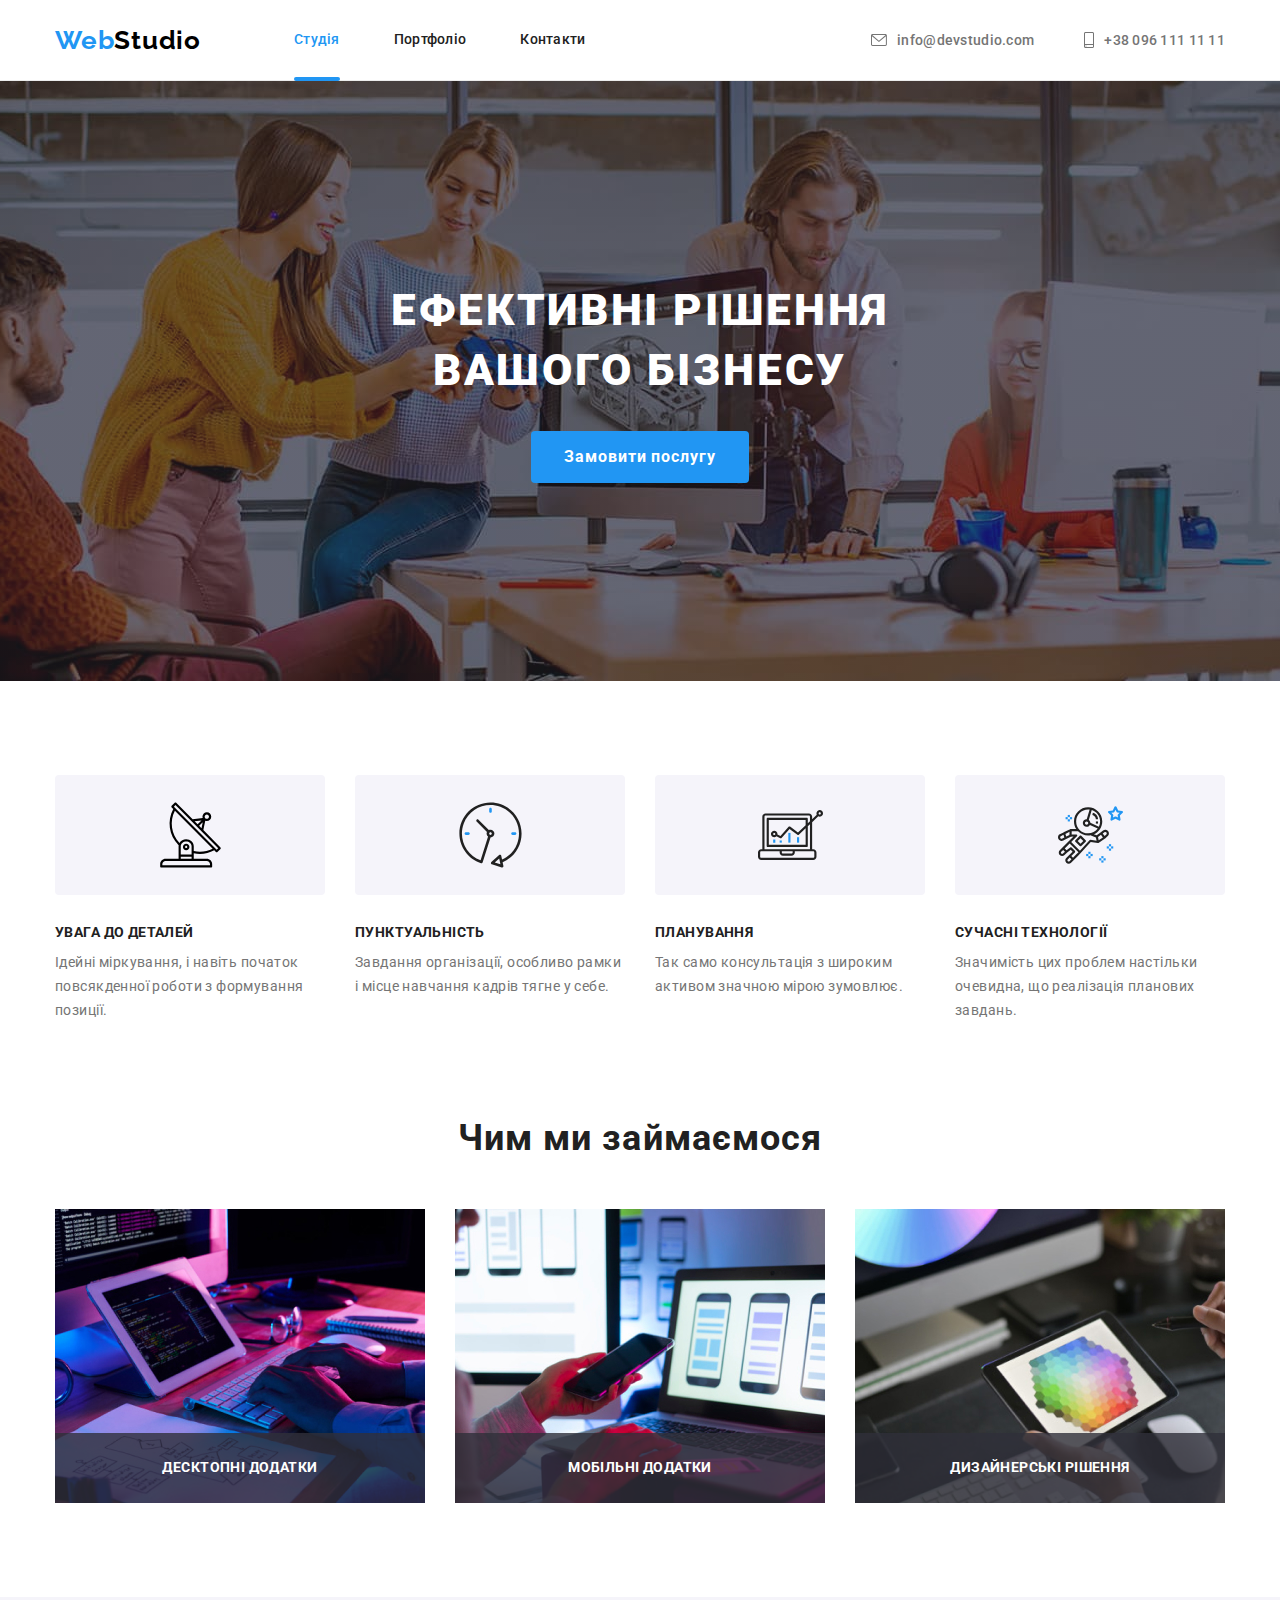
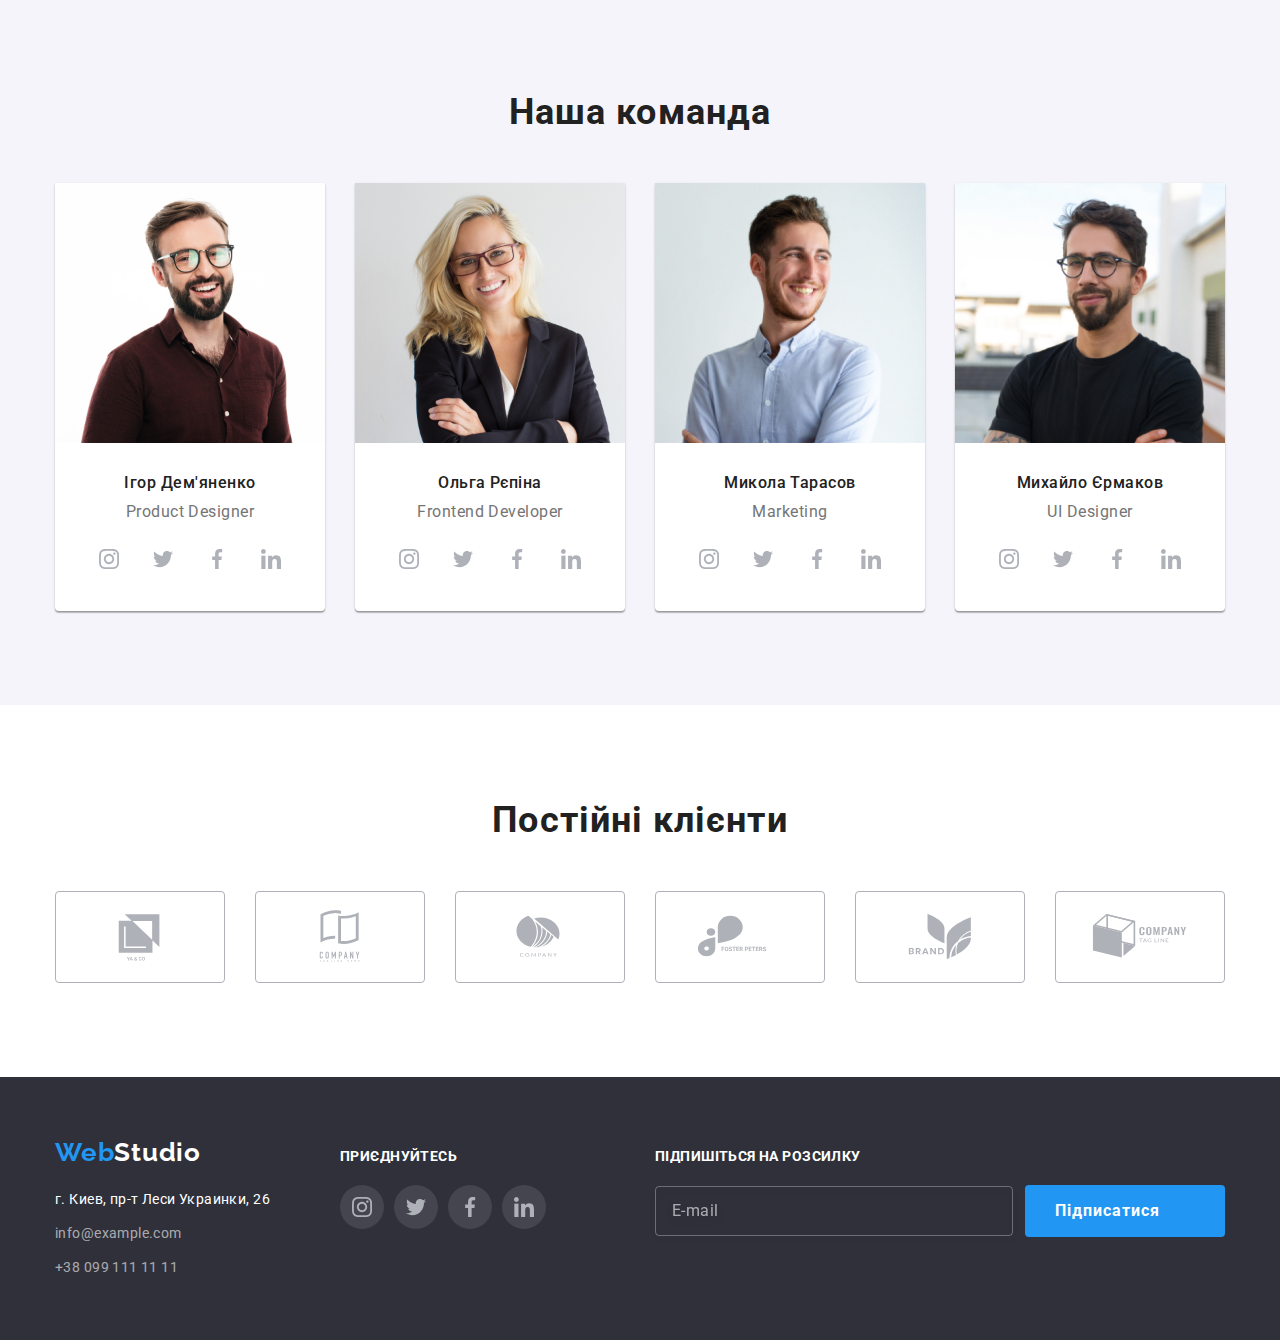
==== index.html @ 4ef209bd "full ready (maybe)" ====
<DOCKTYPE! html>
  <html lang="uk">

  <head>
    <meta charset="UTF-8" />
    <meta http-equiv="X-UA-Compatible" content="IE=edge" />
    <meta name="viewport" content="width=device-width, initial-scale=1.0" />
    <title>Web-Studio</title>
    <link rel="preconnect" href="https://fonts.googleapis.com" />
    <link rel="preconnect" href="https://fonts.gstatic.com" crossorigin />
    <link
      href="https://fonts.googleapis.com/css2?family=Raleway:wght@700&family=Roboto:wght@400;500;700;900&display=swap"
      rel="stylesheet" />
    <link rel="stylesheet"
      href="https://cdnjs.cloudflare.com/ajax/libs/modern-normalize/1.1.0/modern-normalize.min.css" />
    <link rel="stylesheet" href="./css/main.min.css" />
  </head>

  <body>

    <header class="header">
      <div class="header__container container">
        <a href="#" lang="en" class="logo header__logo">Web<span class="logo__dark">Studio</span></a>

        <nav class="navigation">
          <ul class="nav-list link list">
            <li class="nav__item"> <a href="./index.html" class="nav__link nav__link--active">Студія</a></li>

            <li class="nav__item"> <a href="./portfolio.html" class="nav__link ">Портфоліо</a></li>
            <li class="nav__item"> <a href="Контакти" class="nav__link ">Контакти</a></li>
          </ul>
        </nav>
        <ul class="contacts header__contacts">
          <li class="contacts__item">
            <a class="contacts__link" href="mailto:info@devstudio.com">
              <svg class="contacts__icon" width="16" height="12">
                <use href="./images/svgs/symbol-defs3.svg#icon-envelope-hover"></use>
              </svg>info@devstudio.com</a>
          </li>
          <li class="contacts__item"> <a class="contacts__link" href="tel:+380961111111">
              <svg class="contacts__icon" width="10" height="16">
                <use href="./images/svgs/symbol-defs3.svg#icon-smartphone"></use>
              </svg>
              +38 096 111 11 11</a> </li>
        </ul>
      </div>
    </header>
    <main>
      <section class="hero">
        <div class="container">
          <h1 class="hero__title">
            ЕФЕКТИВНІ РІШЕННЯ ВАШОГО БІЗНЕСУ
          </h1>

          <button type="button" class="button" data-modal-open>Замовити послугу</button>


        </div>
      </section>


      <section class="section">
        <div class="container">
          <h2 class="section__title visually-hidden">Особливості</h2>
          <ul class="features">
            <li class="features__item">
              <div class="features__wrapper">
                <svg width="65" height="70">
                  <use href="./images/svgs/symbol-defs.svg#icon-antenna-1"></use>
                </svg>
              </div>
              <h3 class="features__title">Увага до деталей</h3>
              <p class="features__text">
                Ідейні міркування, і навіть початок<br>
                повсякденної роботи з формування<br>
                позиції.</p>
            </li>
            <li class="features__item">
              <div class="features__wrapper">
                <svg width="65" height="70">
                  <use href="./images/svgs/symbol-defs.svg#icon-clock-1"></use>
                </svg>
              </div>
              <h3 class="features__title">ПУНКТУАЛЬНІСТЬ</h3>
              <p class="features__text">
                Завдання організації, особливо рамки<br>
                і місце навчання кадрів тягне у
                себе.</p>
            </li>
            <li class="features__item">
              <div class="features__wrapper">
                <svg width="65" height="70">
                  <use href="./images/svgs/symbol-defs.svg#icon-diagram-1"></use>
                </svg>
              </div>
              <h3 class="features__title">ПЛАНУВАННЯ</h3>
              <p class="features__text">
                Так само консультація з широким<br>
                активом значною мірою зумовлює.</p>
            </li>
            <li class="features__item">
              <div class="features__wrapper">
                <svg width="65" height="70">
                  <use href="./images/svgs/symbol-defs.svg#icon-astronaut-1"></use>
                </svg>
              </div>
              <h3 class="features__title">СУЧАСНІ ТЕХНОЛОГІЇ</h3>
              <p class="features__text">
                Значимість цих проблем настільки<br>
                очевидна, що реалізація планових<br>
                завдань.</p>
            </li>
          </ul>
        </div>
      </section>
      <!--Section work-->
      <section class="section section--no-padding-top">
        <div class="container">
          <h2 class="section__title">Чим ми займаємося</h2>
          <ul class="work">
            <li class="work__item">
              <img src="./images/img1.jpg" alt="кодінг" width="370" height="294" />
              <h3 class="work__title">Десктопні додатки</h3>
            </li>
            <li class="work__item">
              <img src="/images/img2.jpg" alt="екран ноута" width="370" height="294" />
              <h3 class="work__title">Мобільні додатки</h3>
            </li>
            <li class="work__item">
              <img src="./images/img3.jpg" alt="планшет з ігрою " width="370" height="294" />
              <h3 class="work__title">Дизайнерські рішення</h3>
            </li>
          </ul>
        </div>
      </section>
      <!--our_team-->
      <section class="section section--team">
        <div class="container">
          <h2 class="section__title">Наша команда</h2>
          <ul class="team">
            <li class="team__item">
              <img src="./images/team1.jpg" alt="Ігор Дем'яненко" width="270" height="260" />
              <div class="team__wrapper">
                <h3 class="team__title">Ігор Дем'яненко</h3>
                <p lang="en" class="team__text">Product Designer</p>
                <ul class="social-list">
                  <li class="social-list__item">
                    <a href="" class="social-list__link">
                      <svg class="social-list__icon" width="20" height="20">
                        <use href="./images/svgs/symbol-defs.svg#icon-instagram-2"></use>
                      </svg>
                    </a>
                  </li>
                  <li class="social-list__item">
                    <a href="" class="social-list__link">
                      <svg class="social-list__icon" width="20" height="20">
                        <use href="./images/svgs/symbol-defs.svg#icon-twitter-1"></use>
                      </svg>
                    </a>
                  </li>
                  <li class="social-list__item">
                    <a href="" class="social-list__link">
                      <svg class="social-list__icon" width="20" height="20">
                        <use href="./images/svgs/symbol-defs.svg#icon-facebook-1"></use>
                      </svg>
                    </a>
                  </li>
                  <li class="social-list__item">
                    <a href="" class="social-list__link">
                      <svg class="social-list__icon" width="20" height="20">
                        <use href="./images/svgs/symbol-defs.svg#icon-linkedin-1"></use>
                      </svg>
                    </a>
                  </li>
                </ul>
              </div>
            </li>
            <li class="team__item">
              <img src="./images/team2.jpg" alt="Ольга Рєпіна" width="270" height="260" />
              <div class="team__wrapper">
                <h3 class="team__title">Ольга Рєпіна</h3>
                <p lang="en" class="team__text">Frontend Developer</p>
                <ul class="social-list">
                  <li class="social-list__item">
                    <a href="" class="social-list__link">
                      <svg class="social-list__icon" width="20" height="20">
                        <use href="./images/svgs/symbol-defs.svg#icon-instagram-2"></use>
                      </svg>
                    </a>
                  </li>
                  <li class="social-list__item">
                    <a href="" class="social-list__link">
                      <svg class="social-list__icon" width="20" height="20">
                        <use href="./images/svgs/symbol-defs.svg#icon-twitter-1"></use>
                      </svg>
                    </a>
                  </li>
                  <li class="social-list__item">
                    <a href="" class="social-list__link">
                      <svg class="social-list__icon" width="20" height="20">
                        <use href="./images/svgs/symbol-defs.svg#icon-facebook-1"></use>
                      </svg>
                    </a>
                  </li>
                  <li class="social-list__item">
                    <a href="" class="social-list__link">
                      <svg class="social-list__icon" width="20" height="20">
                        <use href="./images/svgs/symbol-defs.svg#icon-linkedin-1"></use>
                      </svg>
                    </a>
                  </li>
                </ul>
              </div>
            </li>
            <li class="team__item">
              <img src="./images/team3.jpg" alt="Микола Тарасов" width="270" height="260" />
              <div class="team__wrapper">
                <h3 class="team__title">Микола Тарасов</h3>
                <p lang="en" class="team__text">Marketing</p>
                <ul class="social-list">
                  <li class="social-list__item">
                    <a href="" class="social-list__link">
                      <svg class="social-list__icon" width="20" height="20">
                        <use href="./images/svgs/symbol-defs.svg#icon-instagram-2"></use>
                      </svg>
                    </a>
                  </li>
                  <li class="social-list__item">
                    <a href="" class="social-list__link">
                      <svg class="social-list__icon" width="20" height="20">
                        <use href="./images/svgs/symbol-defs.svg#icon-twitter-1"></use>
                      </svg>
                    </a>
                  </li>
                  <li class="social-list__item">
                    <a href="" class="social-list__link">
                      <svg class="social-list__icon" width="20" height="20">
                        <use href="./images/svgs/symbol-defs.svg#icon-facebook-1"></use>
                      </svg>
                    </a>
                  </li>
                  <li class="social-list__item">
                    <a href="" class="social-list__link">
                      <svg class="social-list__icon" width="20" height="20">
                        <use href="./images/svgs/symbol-defs.svg#icon-linkedin-1"></use>
                      </svg>
                    </a>
                  </li>
                </ul>
              </div>
            </li>
            <li class="team__item">
              <img src="./images/team4.jpg" alt="Михайло Єрмаков" width="270" height="260" />
              <div class="team__wrapper">
                <h3 class="team__title">Михайло Єрмаков</h3>
                <p lang="en" class="team__text">UI Designer</p>
                <ul class="social-list">
                  <li class="social-list__item">
                    <a href="" class="social-list__link">
                      <svg class="social-list__icon" width="20" height="20">
                        <use href="./images/svgs/symbol-defs.svg#icon-instagram-2"></use>
                      </svg>
                    </a>
                  </li>
                  <li class="social-list__item">
                    <a href="" class="social-list__link">
                      <svg class="social-list__icon" width="20" height="20">
                        <use href="./images/svgs/symbol-defs.svg#icon-twitter-1"></use>
                      </svg>
                    </a>
                  </li>
                  <li class="social-list__item">
                    <a href="" class="social-list__link">
                      <svg class="social-list__icon" width="20" height="20">
                        <use href="./images/svgs/symbol-defs.svg#icon-facebook-1"></use>
                      </svg>
                    </a>
                  </li>
                  <li class="social-list__item">
                    <a href="" class="social-list__link">
                      <svg class="social-list__icon" width="20" height="20">
                        <use href="./images/svgs/symbol-defs.svg#icon-linkedin-1"></use>
                      </svg>
                    </a>
                  </li>
                </ul>
              </div>
            </li>
          </ul>
        </div>
      </section>
      <!-- ===CLIENTS -->
      <section class="section">
        <div class="container">
          <h2 class="section__title">Постійні клієнти</h2>
          <ul class="clients">
            <li class="clients__item">
              <a href="" class="clients__link">
                <svg class="clients__icon" width="106" height="60">
                  <use href="./images/svgs/symbol-defs.svg#icon-logo-1"></use>
                </svg>
              </a>
            </li>
            <li class="clients__item">
              <a href="" class="clients__link">
                <svg class="clients__icon">
                  <use href="./images/svgs/symbol-defs.svg#icon-logo-2"></use>
                </svg>
              </a>
            </li>
            <li class="clients__item">
              <a href="" class="clients__link">
                <svg class="clients__icon">
                  <use href="./images/svgs/symbol-defs.svg#icon-logo-3"></use>
                </svg>
              </a>
            </li>
            <li class="clients__item">
              <a href="" class="clients__link">
                <svg class="clients__icon">
                  <use href="./images/svgs/symbol-defs.svg#icon-logo-4"></use>
                </svg>
              </a>
            </li>
            <li class="clients__item">
              <a href="" class="clients__link">
                <svg class="clients__icon">
                  <use href="./images/svgs/symbol-defs.svg#icon-logo-5"></use>
                </svg>
              </a>
            </li>
            <li class="clients__item">
              <a href="" class="clients__link">
                <svg class="clients__icon">
                  <use href="./images/svgs/symbol-defs.svg#icon-Logo-4"></use>
                </svg>
              </a>
            </li>
          </ul>
        </div>
      </section>
    </main>
    <!--Footer-->
    <footer class="footer">
      <div class="container container--footer">
        <div class="address-block">
          <a href="#" class="logo footer__logo">Web<span class="logo__light">Studio</span></a>
          <address class="footer__addr">
            <ul class="footer__list footer__list--text">
              <li class="footer__item">
                <a class="footer__link footer__link--location" href="https://goo.gl/maps/vdUjSE2Tv6SdJSwDA"
                  target="_blank" rel="noopener noreferrer">г. Киев, пр-т Леси Украинки, 26
                </a>
              </li>
              <li class="footer__item">
                <a class="footer__link" href="mailto:info@example.com">info@example.com</a>
              </li>
              <li class="footer__item">
                <a class="footer__link" href="tel:+380991111111">+38 099 111 11 11</a>
              </li>
            </ul>
          </address>
        </div>
        <div class="social-block">
          <h3 class="footer__title">приєднуйтесь</h3>
          <ul class="social-list">
            <li class="social-list__item">
              <a href="" class="social-list__link social-list__link--footer">
                <svg class="social-list__icon" width="20" height="20">
                  <use href="./images/svgs/symbol-defs.svg#icon-instagram-2"></use>
                </svg>
              </a>
            </li>
            <li class="social-list__item">
              <a href="" class="social-list__link social-list__link--footer">
                <svg class="social-list__icon" width="20" height="20">
                  <use href="./images/svgs/symbol-defs.svg#icon-twitter-1"></use>
                </svg>
              </a>
            </li>
            <li class="social-list__item">
              <a href="" class="social-list__link social-list__link--footer">
                <svg class="social-list__icon" width="20" height="20">
                  <use href="./images/svgs/symbol-defs.svg#icon-facebook-1"></use>
                </svg>
              </a>
            </li>
            <li class="social-list__item">
              <a href="" class="social-list__link social-list__link--footer">
                <svg class="social-list__icon" width="20" height="20">
                  <use href="./images/svgs/symbol-defs.svg#icon-linkedin-1"></use>
                </svg>
              </a>
            </li>
          </ul>
        </div>
        <form class="subscription">
          <h3 class="footer__title">Підпишіться на розсилку</h3>
          <div class="subscription__wrapper">
            <input class="subscription__input" type="email" name="email" id="user_email"
              pattern="^([a-z0-9_-]+\.)*[a-z0-9_-]+@[a-z0-9_-]+(\.[a-z0-9_-]+)*\.[a-z]{2,6}$" title="xxxx@xxx.xxx"
              placeholder="E-mail" />
            <button type="submit" class="button button--subscription">
              <span>
                Підписатися
              </span>
              <svg class="social-list__icon subscription__icon" width="24" height="24">
                <use href="./images/icons.svg/sprite.svg#icon-telegram"></use>
              </svg>
            </button>
          </div>
        </form>
      </div>
    </footer>
    <!-- ==================== BACKDROP =================== -->
    <div class="backdrop is-hidden" data-modal>
      <div class="modal">
        <button type="button" class="close-btn" data-modal-close>
          <svg class="modal-close-btn__icon" width="18" height="18">
            <use href="./images/svgs/close.svg#icon-close-black-18dp-2-1-1"></use>
          </svg>
        </button>

        <form class="contact-form">
          <b class="contact-form__topic">Залиште свої дані, ми вам передзвонимо</b>
          <label class="contact-form__field">
            <span class="contact-form__key">Ім'я</span>
            <span class="contact-form__wrapper">
              <input class="contact-form__input" type="text" name="user-name" pattern="[a-zA-Z]*" title="Максим" />
              <svg class="contact-form__icon" width="18" height="18">
                <use href="./images/svgs/symbol-defs-modal-svgs.svg#icon-person"></use>
              </svg>
            </span>
          </label>
          <label class="contact-form__field">
            <span class="contact-form__key">Телефон</span>
            <span class="contact-form__wrapper">
              <input class="contact-form__input" type="tel" name="user-phone-number"
                pattern="[0-9]{3}-[0-9]{3}-[0-9]{2}-[0-9]{2}" title="xxx-xxx-xx-xx" />
              <svg class="contact-form__icon" width="13" height="13">
                <use href="./images/svgs/symbol-defs-modal-svgs.svg#icon-phone"></use>
              </svg>
            </span>
          </label>
          <label class="contact-form__field">
            <span class="contact-form__key">Пошта</span>
            <span class="contact-form__wrapper">
              <input class="contact-form__input" type="email" name="user-email"
                pattern="^([a-z0-9_-]+\.)*[a-z0-9_-]+@[a-z0-9_-]+(\.[a-z0-9_-]+)*\.[a-z]{2,6}$" title="xxxx@xxx.xxx" />
              <svg class="contact-form__icon" width="18" height="18">
                <use href="./images/svgs/symbol-defs-modal-svgs.svg#icon-mail"></use>
              </svg>
            </span>
          </label>
          <label class="contact-form__field contact-form__field--last">
            <span class="contact-form__key">Коментар</span>
            <textarea class="contact-form__message" placeholder="Введите текст" name="user-text-message"></textarea>
          </label>
          <input type="checkbox" class="checkbox checkbox--visually-hidden" id="checkbox-policy" name="user-checkbox"
            value="newsletter-agreed" />
          <label for="checkbox-policy" class="checkbox__label">Погоджуюся з
            розсилкою та приймаю&nbsp;<a class="checkbox__link" href="">Умови договору</a></label>
          <button type="submit" class="button button--form">Відправити</button>
        </form>
      </div>
    </div>
    <script src="./modal/modal.js"></script>
  </body>

  </html>
---- css/main.min.css ----
.clients .clients__link,
.work__title,
.features__wrapper,
.checkbox__label,
.social-list__link {
  display: flex;
  align-items: center;
  justify-content: center;
}
.footer__title,
.work__title,
.features__title {
  font-weight: 700;
  font-size: 14px;
  line-height: 1.14;
  text-transform: uppercase;
  letter-spacing: 0.03em;
}
.footer__list--text,
.features__text {
  font-weight: 400;
  font-size: 14px;
  line-height: 1.71;
  letter-spacing: 0.03em;
  margin-top: 0px;
}
.checkbox--visually-hidden,
.visually-hidden {
  position: absolute;
  width: 1px;
  height: 1px;
  margin: -1px;
  border: 0;
  padding: 0;
  white-space: nowrap;
  clip-path: inset(100%);
  clip: rect(0 0 0 0);
  overflow: hidden;
}
.content,
.clients,
.team,
.work {
  display: flex;
  flex-wrap: wrap;
  margin-left: -30px;
  margin-top: -30px;
}
.content__item,
.work__item {
  flex-basis: calc((100% - 90px) / 3);
  margin-left: 30px;
  margin-top: 30px;
}
h1,
h2,
h3,
p {
  margin-top: 0px;
  margin-bottom: 0px;
}
ul,
ol {
  margin-top: 0px;
  margin-bottom: 0px;
  padding-left: 0px;
  list-style: none;
}
img {
  display: block;
  max-width: 100%;
  height: auto;
}
a {
  text-decoration: none;
}
body {
  font-family: 'Roboto', sans-serif;
  background-color: #fff;
  color: #757575;
}
.container {
  width: 1200px;
  margin-left: auto;
  margin-right: auto;
  padding-left: 15px;
  padding-right: 15px;
}
.container--footer {
  align-items: baseline;
  display: flex;
}
.section {
  padding: 94px 0;
}
.section--no-padding-top {
  padding-top: 0;
}
.section--team {
  background: #f5f4fa;
}
.section__title {
  font-weight: 700;
  font-size: 36px;
  line-height: 1.1666666667;
  text-align: center;
  letter-spacing: 0.03em;
  color: #212121;
  margin-bottom: 50px;
}
.button {
  min-width: 200px;
  font-family: inherit;
  font-weight: 700;
  font-size: 16px;
  line-height: 1.875;
  cursor: pointer;
  letter-spacing: 0.06em;
  box-shadow: rgba(0, 0, 0, 0.15);
  color: #fff;
  background-color: #2196f3;
  border-radius: 4px;
  padding: 10px 32px;
  border: 1px solid rgba(0, 0, 0, 0);
  transition: background-color 250ms cubic-bezier(0.4, 0, 0.2, 1);
}
.button:hover,
.button:focus {
  background-color: #188ce8;
}
.button--form {
  align-self: center;
}
.filter-btn {
  min-width: 73px;
  font-weight: 500;
  font-size: 16px;
  line-height: 1.625;
  letter-spacing: 0.03em;
  border: none;
  font-family: inherit;
  color: #212121;
  background: #f5f4fa;
  border-radius: 4px;
  cursor: pointer;
  padding: 6px 22px;
  transition: background-color 250ms cubic-bezier(0.4, 0, 0.2, 1),
    box-shadow 250ms cubic-bezier(0.4, 0, 0.2, 1), color 250ms cubic-bezier(0.4, 0, 0.2, 1);
}
.filter-btn:hover,
.filter-btn:focus {
  background-color: #2196f3;
  box-shadow: 0px 3px 1px rgba(0, 0, 0, 0.1), 0px 1px 2px rgba(0, 0, 0, 0.08),
    0px 2px 2px rgba(0, 0, 0, 0.12);
  border-radius: 4px;
  color: #fff;
}
.navigation {
  display: flex;
  align-items: center;
}
.nav {
  display: flex;
}
.nav__item:not(:last-child) {
  margin-right: 50px;
}
.nav__item {
  display: inline-block;
}
.nav__link {
  display: block;
  position: relative;
  font-weight: 500;
  font-size: 14px;
  line-height: 1.14;
  align-items: center;
  letter-spacing: 0.02em;
  padding-top: 32px;
  padding-bottom: 32px;
  color: #212121;
  transition: color 250ms cubic-bezier(0.4, 0, 0.2, 1);
}
.nav__link:hover,
.nav__link:focus {
  color: #2196f3;
}
.nav__link--active {
  color: #2196f3;
}
.nav__link--active::after {
  content: '';
  display: block;
  position: absolute;
  left: 0;
  bottom: -1px;
  width: 100%;
  height: 4px;
  background: #2196f3;
  border-radius: 2px;
}
.social-list {
  display: flex;
  justify-content: center;
}
.social-list__link {
  width: 44px;
  height: 44px;
  background-color: #fff;
  border-radius: 50%;
  transition: background-color 250ms cubic-bezier(0.4, 0, 0.2, 1);
}
.social-list__link:hover,
.social-list__link:focus {
  background-color: #2196f3;
}
.social-list__link--footer {
  fill: #fff;
  background-color: rgba(255, 255, 255, 0.1);
}
.social-list__link--footer:hover,
.social-list__link--footer:focus {
  background-color: #2196f3;
}
.social-list__icon {
  fill: #afb1b8;
  transition: fill 250ms cubic-bezier(0.4, 0, 0.2, 1);
}
.social-list__link:hover .social-list__icon,
.social-list__link:focus .social-list__icon {
  fill: #fff;
}
.social-list__item:not(:last-child) {
  margin-right: 10px;
}
.logo {
  font-family: 'Raleway', sans-serif;
  font-weight: 700;
  font-size: 26px;
  line-height: 1.19;
  letter-spacing: 0.03em;
  color: #2196f3;
  padding: 24px 0;
}
.logo .logo__dark {
  color: #000;
}
.logo .logo__light {
  color: #fff;
}
.header__logo {
  margin-right: 93px;
}
.footer__logo {
  display: inline-block;
  margin-right: 0;
  margin-bottom: 20px;
  padding: 0%;
}
.footer-link-location {
  color: #fff;
}
.contacts__item:not(:last-child) {
  margin-right: 50px;
}
.contacts__icon {
  fill: currentColor;
  margin-right: 10px;
  transition: fill 250ms cubic-bezier(0.4, 0, 0.2, 1);
}
.contacts__link {
  display: flex;
  color: #757575;
  font-weight: 500;
  font-size: 14px;
  line-height: 1.1428571429;
  align-items: center;
  letter-spacing: 0.02em;
  padding-top: 32px;
  padding-bottom: 32px;
  transition: color 250ms cubic-bezier(0.4, 0, 0.2, 1);
}
.contacts__link:hover,
.contacts__link:focus {
  color: #2196f3;
}
.backdrop {
  position: fixed;
  top: 0;
  left: 0;
  width: 100%;
  height: 100%;
  background-color: rgba(0, 0, 0, 0.1);
  transition: opacity 250ms cubic-bezier(0.4, 0, 0.2, 1),
    visibility 250ms cubic-bezier(0.4, 0, 0.2, 1);
}
.backdrop.is-hidden {
  opacity: 0;
  visibility: hidden;
  pointer-events: none;
}
.modal {
  width: 528px;
  height: 581px;
  background-color: #fff;
  position: absolute;
  padding: 40px;
  top: 50%;
  left: 50%;
  transform: translate(-50%, -50%);
  box-shadow: 0px 1px 3px rgba(0, 0, 0, 0.12), 0px 1px 1px rgba(0, 0, 0, 0.14),
    0px 2px 1px rgba(0, 0, 0, 0.2);
  border-radius: 4px;
}
.close-btn {
  position: absolute;
  top: 8px;
  right: 8px;
  display: flex;
  align-items: center;
  justify-content: center;
  width: 30px;
  height: 30px;
  padding: 0;
  background: rgba(0, 0, 0, 0);
  border: 1px solid rgba(0, 0, 0, 0.1);
  border-radius: 50%;
  cursor: pointer;
}
.close-btn:hover,
.close-btn:focus {
  fill: #188ce8;
}
.contact-form {
  display: flex;
  flex-direction: column;
}
.contact-form .contact-form__field {
  margin-bottom: 10px;
}
.contact-form .contact-form__field--last {
  margin-bottom: 20px;
}
.contact-form .contact-form__wrapper {
  position: relative;
  display: block;
}
.contact-form .contact-form__input {
  width: 100%;
  height: 40px;
  padding-left: 42px;
  border: 1px solid rgba(33, 33, 33, 0.2);
  border-radius: 4px;
  transition: border-color 250ms cubic-bezier(0.4, 0, 0.2, 1);
}
.contact-form .contact-form__input:focus {
  outline: none;
  border-color: #2196f3;
}
.contact-form .contact-form__key {
  display: block;
  font-family: 'Roboto', sans-serif;
  font-weight: 400;
  font-size: 12px;
  line-height: 1.1666666667;
  letter-spacing: 0.01em;
  margin-bottom: 4px;
  color: #757575;
}
.contact-form .contact-form__topic {
  font-family: 'Roboto', sans-serif;
  font-weight: 700;
  font-size: 20px;
  line-height: 1.15;
  text-align: center;
  letter-spacing: 0.03em;
  color: #212121;
  margin-bottom: 12px;
}
.contact-form__icon {
  display: block;
  position: absolute;
  top: 50%;
  left: 12px;
  transform: translateY(-50%);
  transition: fill 250ms cubic-bezier(0.4, 0, 0.2, 1);
}
.contact-form__input:focus + .contact-form__icon {
  fill: #2196f3;
}
.contact-form__message {
  display: block;
  width: 100%;
  height: 120px;
  border: 1px solid rgba(33, 33, 33, 0.2);
  border-radius: 4px;
  resize: none;
  padding: 12px 16px;
  transition: border-color 250ms cubic-bezier(0.4, 0, 0.2, 1);
}
.contact-form__message:focus {
  outline: none;
  border-color: #2196f3;
}
.contact-form__message::placeholder {
  font-family: 'Roboto', sans-serif;
  font-weight: 400;
  font-size: 14px;
  line-height: 1.1428571429;
  letter-spacing: 0.01em;
  color: rgba(117, 117, 117, 0.5);
}
.content__title {
  font-weight: 700;
  font-size: 18px;
  line-height: 2;
  letter-spacing: 0.06em;
  color: #212121;
  margin-bottom: 4px;
}
.content__text {
  font-weight: 400;
  font-size: 16px;
  line-height: 1.875;
  letter-spacing: 0.03em;
  color: #757575;
}
.checkbox__label {
  flex-wrap: wrap;
  font-family: 'Roboto', sans-serif;
  font-weight: 400;
  font-size: 14px;
  line-height: 1.7142857143;
  letter-spacing: 0.03em;
  color: #757575;
  margin-bottom: 30px;
}
.checkbox__label::before {
  display: block;
  content: '';
  width: 16px;
  height: 15px;
  border: 2px solid #000;
  border-radius: 2px;
  cursor: pointer;
  margin-right: 4px;
}
.checkbox:checked + .checkbox__label::before {
  background-color: #2196f3;
  border-color: #2196f3;
  background-image: url('../images/svgs/symbol-defs-check.svg');
  background-repeat: no-repeat;
  background-position: center;
  background-size: 11px 8px;
}
.checkbox:focus + .checkbox__label::before {
  border: 2px solid #2196f3;
}
.checkbox__label .checkbox__link {
  text-decoration: underline;
  color: #2196f3;
}
.header {
  border-bottom-width: 1px;
  border-bottom-style: solid;
  border-bottom-color: #ececec;
}
.header__container {
  display: flex;
  align-items: center;
}
.header__contacts {
  display: flex;
  margin-left: auto;
}
.hero {
  height: 600px;
  background-position: center;
  background-repeat: no-repeat;
  padding-top: 200px;
  padding-bottom: 200px;
  background-color: #c4c4c4;
  background-image: linear-gradient(to right, rgba(47, 48, 58, 0.4), rgba(47, 48, 58, 0.4)),
    url('../images/Img-hero-opt.jpg');
  text-align: center;
  margin: 0 auto;
  max-width: 1600px;
  background-size: cover;
}
.hero__title {
  width: 696px;
  margin-top: 0px;
  margin-bottom: 30px;
  margin-left: auto;
  margin-right: auto;
  font-weight: 900;
  font-size: 44px;
  line-height: 1.36;
  letter-spacing: 0.06em;
  text-transform: uppercase;
  color: #fff;
}
.features__title {
  color: #212121;
  margin-top: 0px;
  margin-bottom: 10px;
}
.features {
  display: flex;
  flex-wrap: wrap;
  margin: -15px;
}
.features__item {
  margin: 15px;
  flex-basis: calc((100% - 120px) / 4);
}
.features__wrapper {
  width: 270px;
  height: 120px;
  margin-bottom: 30px;
  background: #f5f4fa;
  border-radius: 4px;
}
.work__item {
  position: relative;
}
.work__title {
  position: absolute;
  left: 0%;
  bottom: 0%;
  width: 100%;
  height: 70px;
  color: #fff;
  background: rgba(47, 48, 58, 0.8);
  margin-bottom: 0;
}
.team__item {
  flex-basis: calc((100% - 120px) / 4);
  margin-left: 30px;
  margin-top: 30px;
  background: #fff;
  box-shadow: 0px 1px 3px rgba(0, 0, 0, 0.12), 0px 1px 1px rgba(0, 0, 0, 0.14),
    0px 2px 1px rgba(0, 0, 0, 0.2);
  border-radius: 0px 0px 4px 4px;
}
.team__wrapper {
  padding: 30px 0;
}
.team__title {
  font-weight: 500;
  font-size: 16px;
  line-height: 1.19;
  text-align: center;
  letter-spacing: 0.03em;
  color: #212121;
  margin-bottom: 10px;
}
.team__text {
  font-weight: 400;
  font-size: 16px;
  line-height: 1.19;
  text-align: center;
  letter-spacing: 0.03em;
  margin-bottom: 16px;
}
.clients .clients__item {
  flex-basis: calc((100% - 180px) / 6);
  margin-left: 30px;
  margin-top: 30px;
}
.clients .clients__link {
  width: 170px;
  height: 92px;
  box-sizing: border-box;
  border: 1px solid #afb1b8;
  border-radius: 4px;
  transition: border 250ms cubic-bezier(0.4, 0, 0.2, 1);
}
.clients .clients__link:hover,
.clients .clients__link:focus {
  border: 1px solid #2196f3;
}
.clients__icon {
  width: 106px;
  height: 60px;
  fill: #afb1b8;
  transition: fill 250ms cubic-bezier(0.4, 0, 0.2, 1);
}
.clients__link:hover .clients__icon,
.clients__link:focus .clients__icon {
  fill: #2196f3;
}
.filter {
  display: flex;
  flex-wrap: wrap;
  margin-bottom: 50px;
  justify-content: center;
}
.filter__item:not(:last-child) {
  margin-right: 8px;
}
.content__link {
  display: block;
  transition: box-shadow 250ms cubic-bezier(0.4, 0, 0.2, 1);
}
.content__link:hover,
.content__link:focus {
  box-shadow: 0px 1px 1px rgba(0, 0, 0, 0.12), 0px 4px 4px rgba(0, 0, 0, 0.06),
    1px 4px 6px rgba(0, 0, 0, 0.16);
}
.content__overlay {
  position: absolute;
  font-weight: 400;
  font-size: 18px;
  line-height: 1.56;
  letter-spacing: 0.03em;
  color: #fff;
  top: 0;
  left: 0;
  width: 100%;
  height: 100%;
  padding-top: 63px;
  padding-left: 24px;
  padding-right: 24px;
  background: rgba(33, 150, 243, 0.9);
  overflow: auto;
  transform: translateY(100%);
  transition: transform 250ms cubic-bezier(0.4, 0, 0.2, 1);
}
.content__link:hover .content__overlay,
.content__link:focus .content__overlay {
  transform: translateY(0%);
}
.content__wrapper {
  border: 1px solid #ececec;
  border-top: none;
  padding: 20px 24px;
}
.content__block {
  position: relative;
  overflow: hidden;
}
.footer {
  background: #2f303a;
  padding: 60px 0;
}
.footer__item {
  font-style: normal;
}
.footer__item:not(:last-child) {
  margin-bottom: 10px;
}
.footer__link {
  color: rgba(255, 255, 255, 0.6);
  transition: color 250ms cubic-bezier(0.4, 0, 0.2, 1);
}
.footer__link:hover,
.footer__link:focus {
  color: #2196f3;
}
.footer__title {
  color: #fff;
  margin-bottom: 20px;
}
.footer__link--location {
  color: #fff;
}
.footer__link--location:hover,
.footer__link--location:focus {
  color: #fff;
}
.address-block {
  margin-right: 70px;
}
.subscription {
  margin-left: auto;
}
.subscription__input {
  background-color: rgba(0, 0, 0, 0);
  width: 358px;
  height: 50px;
  font-family: var(--primary-font-family);
  font-weight: 400;
  font-size: 16px;
  line-height: 1.25;
  padding: 15px 16px;
  margin-right: 12px;
  letter-spacing: 0.03em;
  color: #fff;
  border: 1px solid rgba(255, 255, 255, 0.3);
  filter: drop-shadow(0px 4px 4px rgba(0, 0, 0, 0.15));
  border-radius: 4px;
}
.subscription__input::placeholder {
  color: rgba(255, 255, 255, 0.6);
}
.subscription__wrapper {
  display: flex;
  align-items: center;
}
.subscription__icon {
  fill: #fff;
  margin-left: 10px;
}
.button--subscription {
  display: flex;
  align-items: center;
  padding: 10px 28px 10px 29px;
} /*# sourceMappingURL=main.min.css.map */
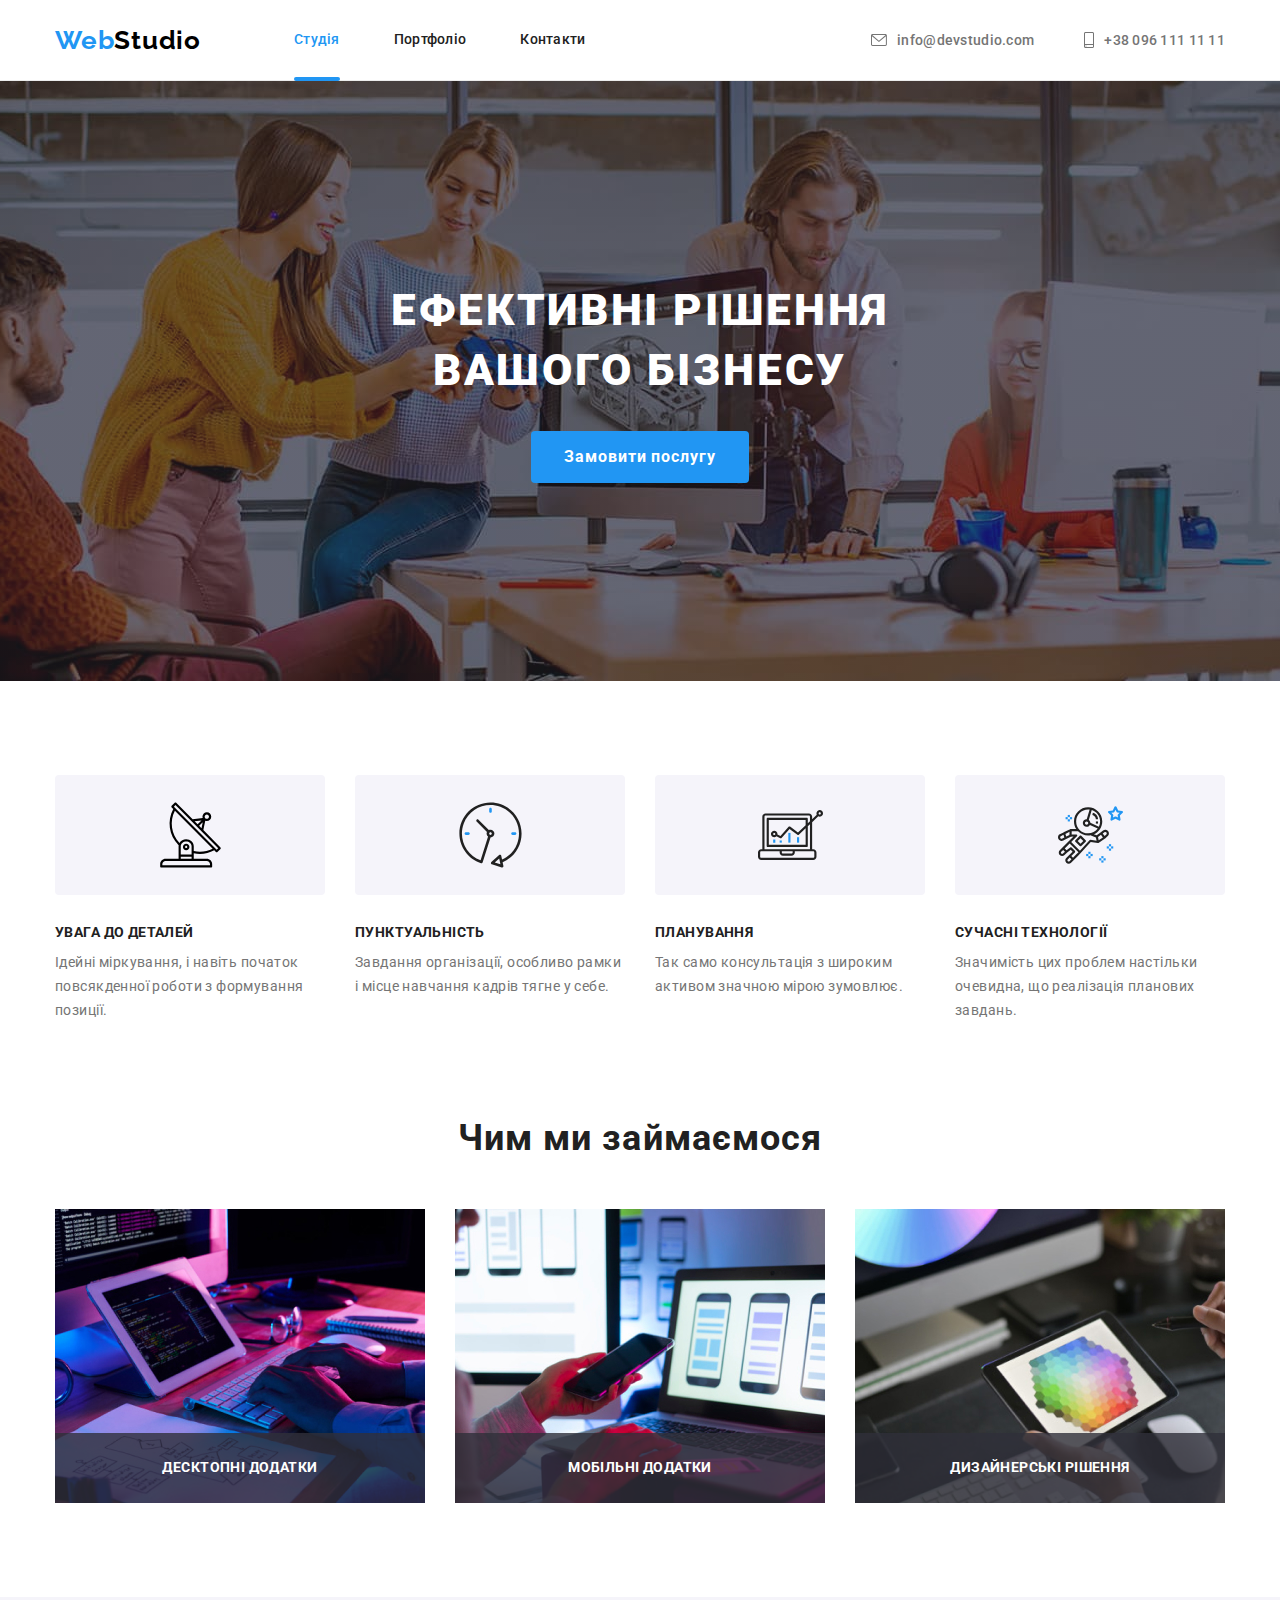
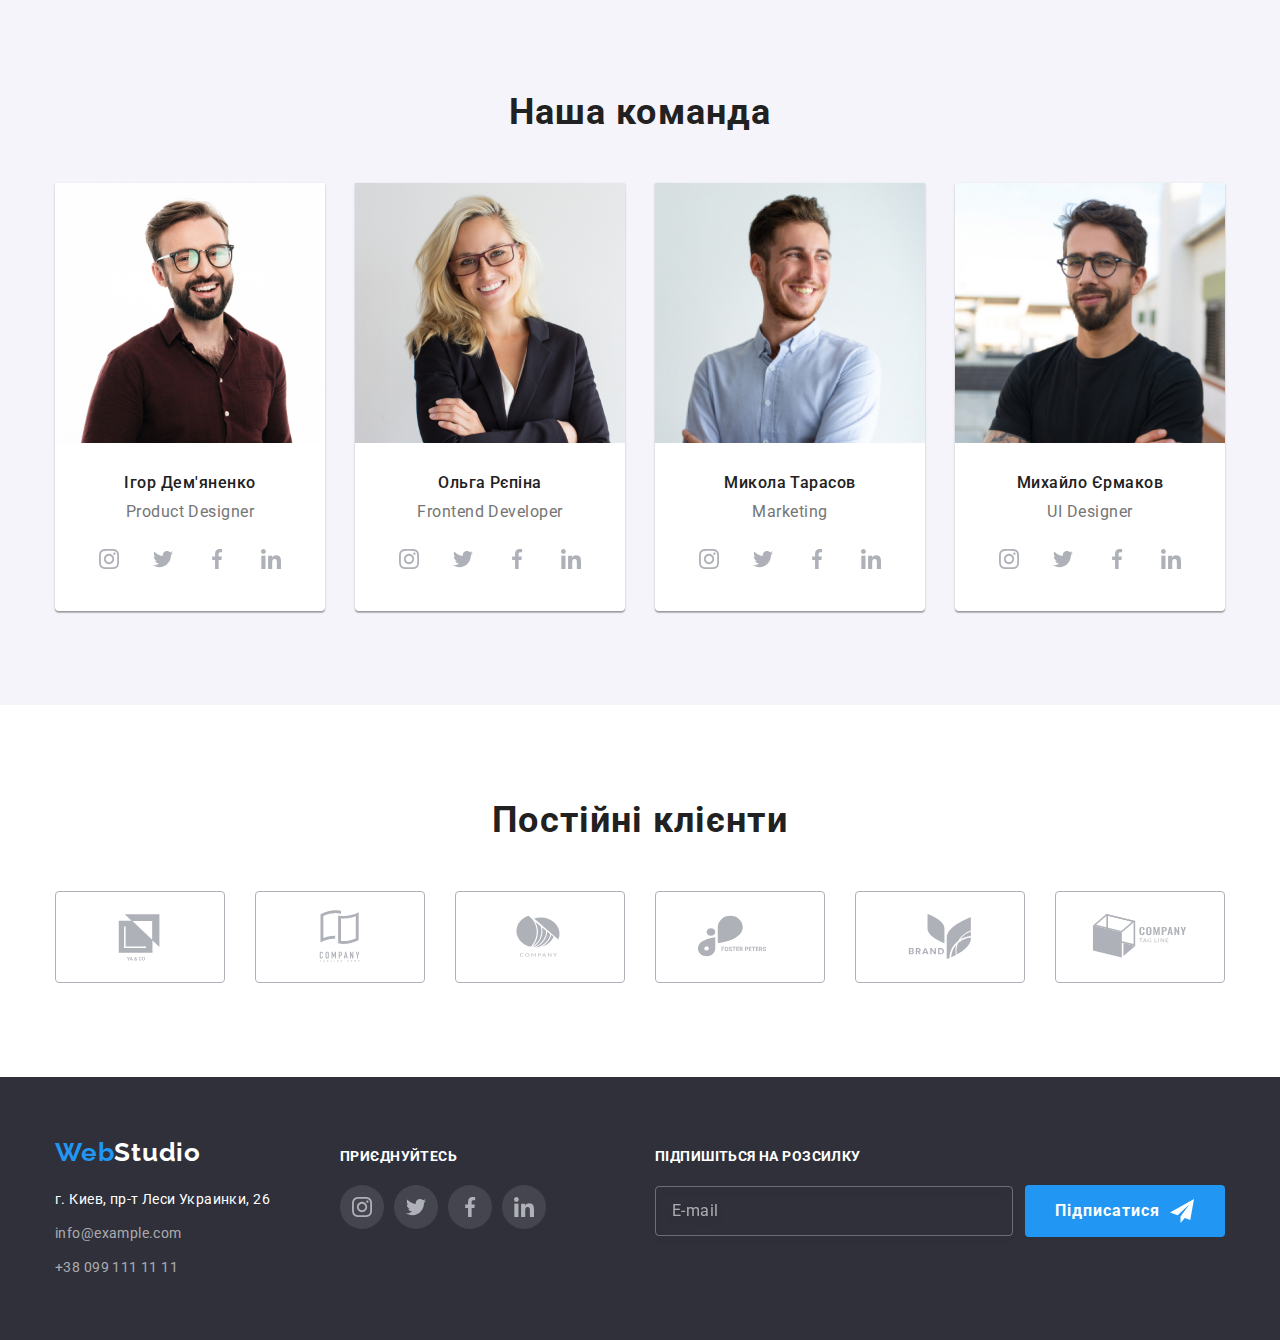
==== commit e6712a75: "update" ====
--- a/index.html
+++ b/index.html
@@ -123,7 +123,7 @@
               <h3 class="work__title">Десктопні додатки</h3>
             </li>
             <li class="work__item">
-              <img src="/images/img2.jpg" alt="екран ноута" width="370" height="294" />
+              <img src="./images/img2.jpg" alt="екран ноута" width="370" height="294" />
               <h3 class="work__title">Мобільні додатки</h3>
             </li>
             <li class="work__item">
@@ -405,7 +405,7 @@
                 Підписатися
               </span>
               <svg class="social-list__icon subscription__icon" width="24" height="24">
-                <use href="./images/icons.svg/sprite.svg#icon-telegram"></use>
+                <use href="./images/svgs/symbol-defs-telegram.svg#icon-icon-send"></use>
               </svg>
             </button>
           </div>
